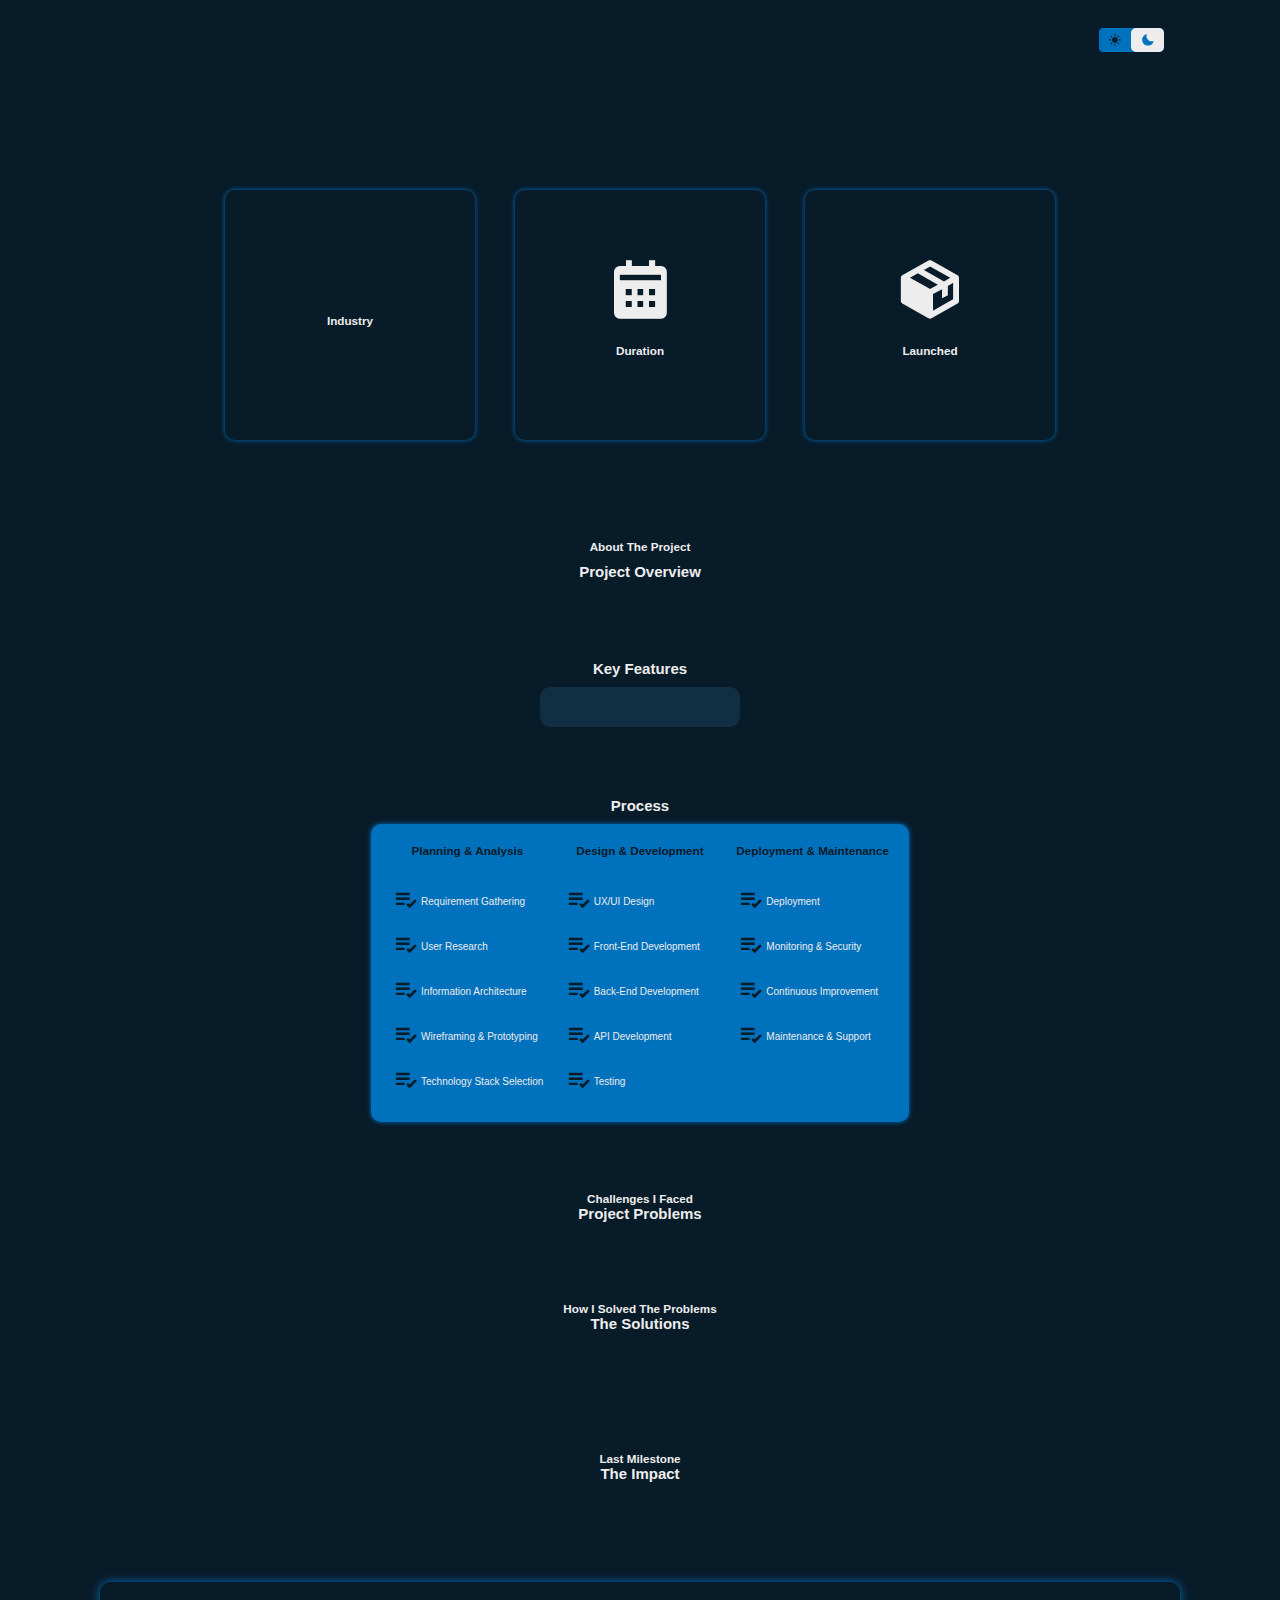
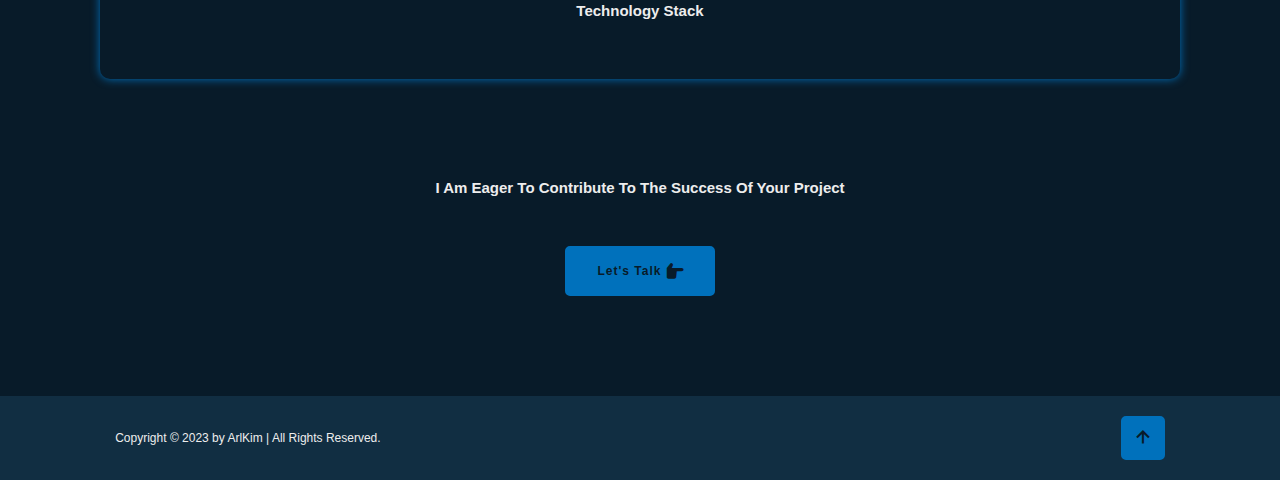
==== casestudy.html @ 2dfa10ed "Fix scroll to top anchor" ====
<!DOCTYPE html>
<html lang="en">
<head>
    <meta charset="UTF-8">
    <meta name="viewport" content="width=device-width, initial-scale=1.0">
    <title>Case Study</title>
    
    <link href="https://fonts.googleapis.com/icon?family=Material+Symbols+Sharp" rel="stylesheet">
    <link rel='stylesheet' href="https://unpkg.com/boxicons@2.1.4/css/boxicons.min.css">
    <link rel="stylesheet" href="styles.css">
</head>
<body>
    <!---Header Section--->
    <header class="header">
        <div class="logo">
            <a href="index.html"><span id="logo_left">Kim</span><span id="logo_right">.dev</span><span class="animate" style="--i:1"></span></a>
        </div>
        <i class="bx bx-menu" id="menu_icon"><span class="animate" style="--i:2"></span></i>
        <nav class="main-nav">
            <a href="index.html#home" class="active">Home</a>
            <a href="index.html#about">About Me</a>
            <a href="index.html#education">My Journey</a>
            <a href="index.html#skills">Skills</a>
            <a href="index.html#projects">Projects</a>

            <span class="animate" style="--i:2"></span>
        </nav>
        <div class="theme-toggler">
            <span class="bx bxs-sun"></span>
            <span class="bx bxs-moon active"></span>
        </div>
    </header>
    <!---Header Section Ends--->

    <!-- Introduction Section -->
    <div class="case-study-intro about-introduction" id="case_intro">
        <div class="case-intro-left about-intro-left hire-dev-left">
            <div class='case-intro-headings'>
                <h3 id="case_study_industry"></h3>
                <h1 id="case_study_title"></h1>
            </div>
            <div class='case-intro-description'>
                <p id="case_study_short_description"></p>
            </div>
        </div>
        <div class="case-intro-right about-intro-right">
            <div class='case-intro-image'>
                <img src="" alt="" id="case_study_image">
            </div>
        </div>
    </div>

    <!-- Cards Section -->
    <div class='why-choose-section case-study-overview'>
        <div class="case-study-cards why-choose-reasons">
            <div class="reason-card case-study-card" id='light_orange'>
                <div class="reason-icon case-study-icon"><i class='material-symbols-sharp' id="material_symbol"></i></div>
                <h3>Industry</h3>
                <h4 id="case_industry"></h4>
            </div>
            <div class="reason-card case-study-card" id='light_blue'>
                <div class="reason-icon case-study-icon"><i class='bx bxs-calendar'></i></div>
                <h3>Duration</h3>
                <h4 id="case_study_duration"></h4>
            </div>
            <div class="reason-card case-study-card" id='light_orange'>
                <div class="reason-icon case-study-icon"><i class='bx bxs-package'></i></div>
                <h3>Launched</h3>
                <h4 id="case_study_launched"></h4>
            </div>
        </div>
        <!-- Large Image Section -->
        <div class="laptop-image-section">
            <img src="" alt="" id="laptop_image">
        </div>
    </div>

    <!-- About The Project Section -->
    <div class="case-study-about">
        <h3>About The Project</h3>
        <h2>Project Overview</h2>
        <p id="project_overview"></p>
    </div>

    <!-- Project Features Section -->
    <div class="case-study-features">
        <h2>Key Features</h2>
        <ul id="key_features">

        </ul>
    </div>

    <!-- Process Section -->
    <div class="case-study-process" id="process_section">
        <div class='process-intro'>
            <h2>Process</h2>
        </div>
        <div class='process-details'>
            <div class="process-stage">
                <h3>Planning & Analysis</h3>
                <ul>
                    <li><i class='bx bx-list-check'></i>Requirement Gathering</li>
                    <li><i class='bx bx-list-check'></i>User Research</li>
                    <li><i class='bx bx-list-check'></i>Information Architecture</li>
                    <li><i class='bx bx-list-check'></i>Wireframing & Prototyping</li>
                    <li><i class='bx bx-list-check'></i>Technology Stack Selection</li>
                </ul>
            </div>
            <div class="process-stage">
                <h3>Design & Development</h3>
                <ul>
                    <li><i class='bx bx-list-check'></i>UX/UI Design</li>
                    <li><i class='bx bx-list-check'></i>Front-End Development</li>
                    <li><i class='bx bx-list-check'></i>Back-End Development</li>
                    <li><i class='bx bx-list-check'></i>API Development</li>
                    <li><i class='bx bx-list-check'></i>Testing</li>
                </ul>
            </div>
            <div class="process-stage">
                <h3>Deployment & Maintenance</h3>
                <ul>
                    <li><i class='bx bx-list-check'></i>Deployment</li>
                    <li><i class='bx bx-list-check'></i>Monitoring & Security</li>
                    <li><i class='bx bx-list-check'></i>Continuous Improvement</li>
                    <li><i class='bx bx-list-check'></i>Maintenance & Support</li>
                </ul>
            </div>
        </div>
    </div>

    <!-- Challenges Section -->
    <div class="case-study-challenges">
        <h3>Challenges I Faced</h3>
        <h2>Project Problems</h2>
        <div id="challenges_section">

        </div>
        <!-- Large Image Section -->
        <div class="mobile-image-section">
            <img src="" alt="" id="mobile_image">
        </div>
    </div>

    <!-- Solutions Section -->
    <div class="case-study-solutions">
        <h3>How I Solved The Problems</h3>
        <h2>The Solutions</h2>
        <div id="solutions_section">
            <!-- Solutions will be added dynamically -->
        </div>
        <!-- Large Image Section -->
        <div class="tablet-image-section">
            <img src="" alt="" id="tablet_image">
        </div>
    </div>

    <!-- Impact Section -->
    <div class="case-study-impact">
        <h3>Last Milestone</h3>
        <h2>The Impact</h2>
        <div id="impact_section">
            <!-- Impact paragraphs will be added dynamically -->
        </div>
    </div>

    <!-- Technology Stack Section -->
    <div class="case-study-tech-stack">
        <h2>Technology Stack</h2>
        <p id="tech_stack_description"></p>
        <div class="tech-stack-cards" id="tech_stack_section">
            <!-- Technology stack will be added dynamically -->
        </div>
    </div>

    <!-- Lead Generation Section -->
    <div class='lead-gen-mini case-study-cta'>
        <div class='lead-gen-mini-main case-study-cta-main'>
            <div class='lead-gen-mini-heading case-study-cta-heading'>
                <h2>I Am Eager To Contribute To The Success Of Your Project</h2>
            </div>
            <div class='lead-gen-mini-btn case-study-cta-btn cta-buttons'>
                <a href='index.html#contact' class="btn">Let's Talk<i class='bx bxs-hand-right'></i></a>
            </div>
        </div>
    </div>

    <!---Footer Section Begins--->
        
    <footer class="footer">
        <div class="footer-text">
            <p>Copyright &copy; 2023 by ArlKim | All Rights Reserved.</p>
        </div>
        <div class="footer-iconTop">
            <a href="#case_intro"><i class="bx bx-up-arrow-alt"></i></a>
        </div>
    </footer>

    <!---Footer Section Ends--->

    <script src="script.js"></script>
    <script src="casestudy.js"></script>
</body>
</html>
---- styles.css ----
/*General Styles*/

*{
    margin: 0;
    padding: 0;
    box-sizing: border-box;
    text-decoration: none;
    border: none;
    outline: none;
    scroll-behavior: smooth;
    font-family: "Trebuchet MS", "Helvetica", Arial, sans-serif;
}


    /***ROOT Variables***/

:root{
    --bg-darkmode: #081b29;
    --second-bg-color: #112e42;
    --text-color: #ededed;
    --deco-color: #0071bc;
}

    /***Light Theme Variables***/

.light-theme{
    --bg-darkmode: #ededed;
    --text-color: #081b29;
    --second-bg-color: #fff;
}

html{
    font-size: 62.5%;
    overflow-x: hidden;
}

body{
    background-color: var(--bg-darkmode);
    color: var(--text-color);
}


/*Header Styles*/

.header{
    background: transparent;
    position: fixed;
    top: 0;
    left: 0;
    padding: 2rem 9%;
    width: 100%;
    display: flex;
    justify-content: space-between;
    align-items: center;
    z-index: 100;
}

.header.sticky{
    background: var(--bg-darkmode);
}

.logo{
    position: relative;
    font-weight: 700;
    font-size: 3.5rem;
}

#logo_left{
    color: var(--text-color);
}

#logo_right{
    color: var(--deco-color);
}

.main-nav{
    position: relative;
}

.main-nav a{
    color: var(--deco-color);
    font-size: 1.7rem;
    font-weight: 500;
    margin-left: 5.5rem;
    transition: all 400ms ease-in-out;
}

.main-nav a:hover, .main-nav a.active{
    color: var(--text-color);
}

.theme-toggler{
    background-color: #0071bc;
    display: flex;
    justify-content: space-between;
    width: 67.2px;
    height: 25.6px;
    cursor: pointer;
    border: 1px solid #081b29;
    border-radius: 5px;
}

.theme-toggler span{
    font-size: 14px;
    width: 50%;
    height: 100%;
    display: flex;
    align-items: center;
    justify-content: center;
    color: #081b29;
}

.theme-toggler span.active{
    background: #ededed;
    color: #0071bc;
    border-radius: 5px;
}

#menu_icon{
    position: relative;
    font-size: 3.6rem;
    color: var(--text-color);
    cursor: pointer;
    display: none;
}


/*Home Section Styles*/

section{
    min-height: 100vh;
    padding: 10rem 9% 2rem;
}

.home{
    margin-top: 50px;
    display: grid;
    gap: 40px;
    grid-template-columns: 3fr 1fr;
}

.home, .about{
    min-height: 60vh;
}

.intro-image{
    display: none;
}

.home-content{
    display: flex;
    flex-direction: column;
    justify-content: center;
    max-width: 60rem;
}

.home-content .intro-heading h1{
    position: relative;
    display: inline-block;
    font-size: 3.6rem;
    font-weight: 700;
    line-height: 1.3;
}

    /***Animated Text Area Styles***/
.home-content .animated-text{
    position: relative;
    width: 32.8rem;
}

.home-content .animated-text h3{
    font-size: 2.6rem;
    font-weight: 700;
    color: transparent;
    -webkit-text-stroke: 0.7px var(--deco-color);
    background-image: linear-gradient(var(--deco-color), var(--deco-color));
    background-repeat: no-repeat;
    background-clip: text;
    -webkit-background-clip: text;
    background-position: -33rem 0;
    animation: homeBgText 6s linear infinite;
    animation-delay: 2s;
}

.home-content .animated-text h3::before{
    content: "";
    position: absolute;
    top: 0;
    left: 0;
    width: 0;
    height: 100%;
    border-right: 2px solid var(--deco-color);
    z-index: -1;
    animation: homeCursorText 6s linear infinite;
    animation-delay: 2s;
}

.home-content .intro-paragraph p{
    position: relative;
    font-size: 1.2rem;
    margin: 2rem 0 4rem;
    text-align: justify;
    line-height: 1.7;
}

    /***CTA Buttons Styles***/

.cta-buttons{
    position: relative;
    display: flex;
    justify-content: space-between;
    width: 34.5rem;
    height: 5rem;
}

.cta-buttons .btn{
    position: relative;
    display: inline-flex;
    justify-content: center;
    align-items: center;
    width: 15rem;
    height: 100%;
    background: var(--deco-color);
    border: 0.2rem solid var(--deco-color);
    border-radius: 5px;
    font-size: 1.2rem;
    font-weight: 700;
    letter-spacing: 0.1rem;
    color: var(--bg-darkmode);
    z-index: 1;
    overflow: hidden;
    transition: all 400ms ease-in-out;
}

.cta-buttons .btn:hover{
    color: var(--deco-color);
}

.cta-buttons .btn:nth-child(2){
    background: transparent;
    color: var(--deco-color);
}

.cta-buttons .btn:nth-child(2):hover{
    color: var(--bg-darkmode);
}

.cta-buttons .btn:nth-child(2)::before{
    background: var(--deco-color);
}

.cta-buttons .btn::before{
    content: "";
    position: absolute;
    top: 0;
    left: 0;
    width: 0;
    height: 100%;
    background: var(--bg-darkmode);
    z-index: -1;
    transition: all 400ms ease-in-out;
}

.cta-buttons .btn:hover::before{
    width: 100%;
}

    /***Social Icons Styles***/

.home-socials{
    position: relative;
    margin-top: 40px;
    width: 170px;
    display: flex;
    justify-content: space-between;
}

.home-socials a{
    position: relative;
    display: inline-flex;
    justify-content: center;
    align-items: center;
    width: 40px;
    height: 40px;
    background: transparent;
    border: 0.2rem solid var(--deco-color);
    border-radius: 5px; 
    font-size: 20px;
    color: var(--deco-color);
    z-index: 1;
    overflow: hidden;
    transition: all 400ms ease-in-out;
}

.home-socials a:hover{
    color: var(--bg-darkmode);
}

.home-socials a::before{
    content: "";
    position: absolute;
    top: 0;
    left: 0;
    width: 0;
    height: 100%;
    background: var(--deco-color);
    z-index: -1;
    transition: all 400ms ease-in-out;
}

.home-socials a:hover::before{
    width: 100%;
}

.home-imgHover{
    display: flex;
    justify-content: center;
    align-items: center;
}

.home-imgHover img{
    width: 450px;
    height: 450px;
}


/*About Section Styles*/

.about{
    display: flex;
    justify-content: center;
    align-items: center;
    flex-direction: column;
    gap: 2rem;
    background: var(--second-bg-color);
    padding-bottom: 6rem;
}

.heading{
    position: relative;
    font-size: 3.4rem;
    margin-bottom: 1rem;
    text-align: center;
}

span{
    color: var(--deco-color);
}

.about-img{
    position: relative;
    width: 25rem;
    height: 25rem;
    border-radius: 50%;
    display: flex;
    justify-content: center;
    align-items: center;
}

.about-img img{
    width: 90%;
    border: 0.2rem solid var(--deco-color);
    border-radius: 50%;
}

.about-img .circle-spin{
    position: absolute;
    top: 50%;
    left: 50%;
    transform: translate(-50%, -50%) rotate(0);
    width: 100%;
    height: 100%;
    border-radius: 50%;
    border-top: 0.2rem solid var(--second-bg-color);
    border-bottom: 0.2rem solid var(--second-bg-color);
    border-left: 0.2rem solid var(--deco-color);
    border-right: 0.2rem solid var(--deco-color);
    animation: aboutSpinner 8s linear infinite;
}

.about-content{
    text-align: center;
}

.about-content h3{
    position: relative;
    display: inline-block;
    font-size: 2rem;
}

.about-content p{
    position: relative;
    font-size: 1.2rem;
    margin: 2rem 0 3rem;
    line-height: 1.5;
}

.cta-buttons.btns{
    display: inline-block;
    width: 15rem;
}

.cta-buttons.btns a::before{
    background: var(--second-bg-color);
}


/*Education Section Styles*/

.education{
    display: flex;
    justify-content: center;
    align-items: center;
    flex-direction: column;
    min-height: auto;
    padding-bottom: 5rem;
}

.education .heading{
    margin-bottom: 5rem;
}

.education .education-row{
    display: flex;
    flex-wrap: wrap;
    gap: 5rem;
    cursor: pointer;
}

.education-row .education-column{
    flex: 1 1 40rem;
}

.education-column .title{
    position: relative;
    display: inline-block;
    font-size: 2rem;
    margin: 0 0 1.5rem 2rem;
}

.education-column .education-box{
    position: relative;
    border-left: 0.2rem solid var(--deco-color);
}

.education-box .education-content{
    position: relative;
    padding-left: 2rem;
}

.education-box .education-content::before{
    content: "";
    position: absolute;
    top: 0;
    left: -1.1rem;
    width: 2rem;
    height: 2rem;
    background: var(--deco-color);
    border-radius: 50%;
}

.education-content .content{
    position: relative;
    padding: 1.5rem;
    border: 0.2rem solid var(--deco-color);
    border-radius: 5px;
    margin-bottom: 2rem;
    overflow: hidden;
}

.education-content .content::before{
    content: "";
    position: absolute;
    top: 0;
    left: 0;
    width: 0;
    height: 100%;
    background: var(--second-bg-color);
    z-index: -1;
    transition: all 400ms ease-in-out;
}

.education-content .content:hover::before{
    width: 100%;
}

.education-content .content .year{
    font-size: 1.5rem;
    color: var(--deco-color);
    padding-bottom: 0.5rem;
}

.education-content .content .year i{
    padding-right: 0.5rem;
}

.education-content .content h3{
    font-size: 1.5rem;
}

.education-content .content p{
    font-size: 1.2rem;
    padding-top: 0.5rem;
}


/*Skills Section Styles*/

.skills{
    min-height: auto;
    padding-bottom: 7rem;
    background: var(--second-bg-color);
}

.skills h2{
    display: inline-block;
    left: 50%;
    transform: translateX(-50%);
}

.skills .skills-row{
    display: flex;
    flex-wrap: wrap;
    gap: 5rem;
}

.skills-row .skills-column{
    flex: 1 1 40rem;
}

.skills-column .title{
    position: relative;
    display: inline-block;
    font-size: 2rem;
    margin: 0 0 1.5rem;
}

.skills-column .skills-box{
    position: relative;
}

.skills-box .skills-content{
    position: relative;
    border: 0.2rem solid var(--deco-color);
    border-radius: 5px;
    padding: 0.5rem 1.5rem;
    z-index: 1;
    overflow: hidden;
}

.skills-box .skills-content::before{
    content: "";
    position: absolute;
    top: 0;
    left: 0;
    width: 0;
    height: 100%;
    background: var(--bg-darkmode);
    z-index: -1;
    transition: all 400ms ease-in-out;
}

.skills-box .skills-content:hover::before{
    width: 100%;
}

.skills-content .progress{
    padding: 1rem 0;
}

.skills-content .progress h3{
    font-size: 1.5rem;
    display: flex;
    justify-content: space-between;
}

.skills-content .progress h3 span{
    color: var(--text-color);
}

.skills-content .progress .bar{
    height: 2.5rem;
    border: 0.2rem solid var(--deco-color);
    border-radius: 5px;
    padding: 0.5rem;
    margin: 1rem 0;
}

.skills-content .progress .bar span{
    background: var(--deco-color);
    display: block;
    height: 100%;
    border-radius: 2px;
}

    /***Progress Bar Percentages***/
.skills-column:nth-child(1) .skills-content .progress:nth-child(1) .bar span{
    width: 98%;
}

.skills-column:nth-child(1) .skills-content .progress:nth-child(2) .bar span{
    width: 96%;
}

.skills-column:nth-child(1) .skills-content .progress:nth-child(3) .bar span{
    width: 90%;
}

.skills-column:nth-child(1) .skills-content .progress:nth-child(4) .bar span{
    width: 90%;
}

.skills-column:nth-child(1) .skills-content .progress:nth-child(5) .bar span{
    width: 87%;
}

.skills-column:nth-child(1) .skills-content .progress:nth-child(6) .bar span{
    width: 85%;
}

.skills-column:nth-child(1) .skills-content .progress:nth-child(7) .bar span{
    width: 80%;
}

.skills-column:nth-child(1) .skills-content .progress:nth-child(8) .bar span{
    width: 90%;
}

.skills-column:nth-child(1) .skills-content .progress:nth-child(9) .bar span{
    width: 70%;
}

.skills-column:nth-child(1) .skills-content .progress:nth-child(10) .bar span{
    width: 100%;
}

.skills-column:nth-child(1) .skills-content .progress:nth-child(11) .bar span{
    width: 100%;
}

.skills-column:nth-child(1) .skills-content .progress:nth-child(12) .bar span{
    width: 90%;
}

.skills-column:nth-child(1) .skills-content .progress:nth-child(13) .bar span{
    width: 80%;
}

.skills-column:nth-child(1) .skills-content .progress:nth-child(14) .bar span{
    width: 75%;
}

.skills-column:nth-child(2) .skills-content .progress:nth-child(1) .bar span{
    width: 90%;
}

.skills-column:nth-child(2) .skills-content .progress:nth-child(2) .bar span{
    width: 99%;
}

.skills-column:nth-child(2) .skills-content .progress:nth-child(3) .bar span{
    width: 95%;
}

.skills-column:nth-child(2) .skills-content .progress:nth-child(4) .bar span{
    width: 100%;
}

.skills-column:nth-child(2) .skills-content .progress:nth-child(5) .bar span{
    width: 95%;
}

.skills-column:nth-child(2) .skills-content .progress:nth-child(6) .bar span{
    width: 98%;
}

.skills-column:nth-child(2) .skills-content .progress:nth-child(7) .bar span{
    width: 100%;
}

.skills-column:nth-child(2) .skills-content .progress:nth-child(8) .bar span{
    width: 100%;
}

.skills-column:nth-child(2) .skills-content .progress:nth-child(9) .bar span{
    width: 99%;
}

/*Projects Section Styles*/
  
  .rp-grid-area {
    display: grid;
    grid-template-columns: repeat(2, 2fr);
    gap: 20px;
    margin: 20px;
  }

  .recent-projects-grid{
    border: 0.2rem solid var(--deco-color);
    border-radius: 5px;
  }
  
  .recent-project-item {
    position: relative;
    overflow: hidden;
    border-radius: 5px;
    box-shadow: 0 2px 5px #0071bc;
    cursor: pointer;
    transition: all 500ms ease-in-out;
  }
  
  .recent-project-item:hover {
    box-shadow: 0 4px 10px #0071bc;
  }
  
  .recent-project-item img {
    max-width: 100%;
    max-height: 100%;
    display: block;
    transition: opacity 500ms ease-in-out;
  }
  
  .recent-project-item:hover img {
    opacity: 0;
  }
  
  .recent-project-item .gif {
    position: absolute;
    top: 0;
    left: 0;
    width: 100%;
    height: auto;
    display: none;
  }
  
  .recent-project-item:hover img.gif {
    display: block;
    opacity: 1;
  }
  
  .recent-projects-grid .project-description{
    display: flex;
    flex-direction: column;
    gap: 20px;
  }
  
  .recent-projects-grid .project-description p{
    color: var(--text-color);
    text-align: center;
    font-size: 1.2rem;
    line-height: 1.5;
    margin: 20px;
  }

  .recent-projects-grid .project-description .tech-stack{
    display: flex;
    flex-direction: row;
    gap: 40px;
    justify-content: center;
    align-items: center;
  }

  .recent-projects-grid .project-description .tech-stack .technology{
    display: flex;
    flex-direction: column;
    justify-content: center;
    align-items: center;
  }

  .recent-projects-grid .project-description .tech-stack .technology .tech-image img{
    width: 30px;
    height: 30px;
  }

  .recent-projects-grid .project-description .tech-stack .technology .tech-text p{
    font-size: 1rem;
    font-weight: 700;
    margin: 0;
    margin-top: 10px;
  }

  .recent-projects-grid .project-description .cta-buttons{
    position: relative;
    display: flex;
    width: 100%;
    justify-content: center;
    align-items: center;
    gap: 70px;
    margin-bottom: 20px;
}

/*Contact Section Styles*/

.contact{
    min-height: auto;
    padding-bottom: 7rem;
}

.contact form{
    max-width: 70rem;
    margin: 0 auto;
    text-align: center;
}

.contact form .input-box{
    position: relative;
    display: flex;
    justify-content: space-between;
    flex-wrap: wrap;
}

.contact form .input-box .input-field{
    position: relative;
    width: 49%;
    margin: 0.8rem 0;
}

.contact form .input-box .input-field input,
.contact form .textarea-field textarea{
    background: transparent;
    color: var(--text-color);
    width: 100%;
    height: 100%;
    padding: 1.5rem;
    font-size: 1.6rem;
    border: 0.2rem solid var(--deco-color);
    border-radius: 5px;
}

.contact form .input-box .input-field input::placeholder,
.contact form .textarea-field textarea::placeholder{
    color: var(--text-color);
}

.contact form .focus{
    background: var(--second-bg-color);
    position: absolute;
    top: 0;
    left: 0;
    width: 0;
    height: 100%;
    border-radius: 5px;
    z-index: -1;
    transition: all 400ms ease-in-out;
}

.contact form .input-box .input-field input:focus~.focus,
.contact form .input-box .input-field input:valid~.focus,
.contact form .textarea-field textarea:focus~.focus,
.contact form .textarea-field textarea:valid~.focus{
    width: 100%;
}

.contact form .textarea-field{
    position: relative;
    margin: 0.8rem 0 2.7rem;
    display: flex;
}

.contact form .textarea-field textarea{
    resize: none;
}

.contact form .cta-buttons.btns .btn{
    cursor: pointer;
}

/*Case Study Page Styles*/

.case-study-intro{
    display: grid;
    grid-template-columns: repeat(2, 1fr);
    gap: 20px;
    align-items: center;
    margin-top: 50px;
    margin-right: 50px;
    margin-left: 50px;
  }
  
  .case-study-intro .case-intro-left{
    display: flex;
    flex-direction: column;
  }
  
  .case-study-intro .case-intro-left .case-intro-headings h3{
    margin-bottom: 20px;
  }
  
  .case-study-intro .case-intro-left .case-intro-headings h1{
    color: var(--deco-color);
    margin-bottom: 20px;
  }
  
  .case-study-intro .case-intro-right{
    display: flex;
    flex-direction: column;
    justify-content: center;
    align-items: center;
  }
  
  .case-study-intro .case-intro-right .case-intro-image{
    display: flex;
    justify-content: center;
    align-items: center;
    margin-top: 70px;
  }
  
  .case-study-intro .case-intro-right .case-intro-image img{
    max-width: 100%;
    max-height: 100%;
    border-radius: 10px;
  }

  .case-study-overview{
    display: flex;
    flex-direction: column;
    gap: 20px;
    justify-content: center;
    align-items: center;
    margin-top: 70px;
    margin-left: 50px;
    margin-right: 50px;
  }
  
  .case-study-overview .case-study-cards{
    display: flex;
    gap: 40px;
    justify-content: center;
    align-items: center;
    flex-wrap: wrap;
  }
  
  .case-study-overview .case-study-cards .case-study-card{
    display: flex;
    flex-direction: column;
    gap: 20px;
    justify-content: center;
    align-items: center;
    box-shadow: 0 0 5px var(--deco-color);
    border-radius: 10px;
    width: 250px;
    height: 250px;
  }

  .case-study-overview .case-study-cards .case-study-card .reason-icon i{
    font-size: 70px;
  }

  .case-study-overview .laptop-image-section{
    display: flex;
    justify-content: center;
    align-items: center;
    margin-top: 40px;
    margin-bottom: 40px;
  }
  
  .case-study-overview .laptop-image-section img{
    max-width: 100%;
    max-height: 100%;
  }

  .case-study-about,
  .case-study-features{
    display: flex;
    flex-direction: column;
    gap: 10px;
    justify-content: center;
    align-items: center;
    margin-left: 50px;
    margin-right: 50px;
  }
  
  .case-study-features{
    margin-top: 70px;
  }
  
  .case-study-features ul{
    background: var(--second-bg-color);
    border-radius: 10px;
    padding: 20px 100px;
    list-style: none;
  }
  
  .case-study-features ul li{
    color: var(--text-color);
    margin-bottom: 20px;
    white-space: nowrap;
  }
  
  .case-study-features ul li i{
    color: var(--deco-color);
    position: relative;
    right: 5px;
    top: 7px;
    font-size: 30px;
  }

  .case-study-process{
    display: flex;
    flex-direction: column;
    gap: 10px;
    align-items: center;
    justify-content: center;
    margin-top: 70px;
    margin-left: 50px;
    margin-right: 50px;
  }
  
  .case-study-process .process-details{
    background: var(--deco-color);
    display: grid;
    grid-template-columns: repeat(3, 2fr);
    gap: 20px;
    padding: 20px;
    box-shadow: 0 0 5px var(--deco-color);
    border-radius: 10px;
  }
  
  .case-study-process .process-details .process-stage{
    display: flex;
    flex-direction: column;
    gap: 20px;
  }
  
  .case-study-process .process-details .process-stage h3{
    color: var(--bg-darkmode);
    text-align: center;
  }
  
  .case-study-process .process-details .process-stage ul{
    list-style: none;
  }
  
  .case-study-process .process-details .process-stage ul li{
    margin-bottom: 15px;
  }
  
  .case-study-process .process-details .process-stage ul li i{
    color: var(--bg-darkmode);
    font-size: 30px;
    position: relative;
    top: 7px;
  }
  
  .case-study-challenges{
    display: flex;
    flex-direction: column;
    justify-content: center;
    align-items: center;
    margin: 70px 50px 0 50px;
  }
  
  .case-study-challenges .mobile-image-section{
    display: flex;
    justify-content: center;
    align-items: center;
    margin-top: 40px;
    margin-bottom: 40px;
  }
  
  .case-study-challenges .mobile-image-section img{
    max-width: 100%;
    max-height: 100%;
  }
  
  .case-study-solutions{
    display: flex;
    flex-direction: column;
    justify-content: center;
    align-items: center;
    margin: 0 50px;
  }
  
  .case-study-solutions .tablet-image-section{
    display: flex;
    justify-content: center;
    align-items: center;
    margin-top: 40px;
    margin-bottom: 40px;
  }
  
  .case-study-solutions .tablet-image-section img{
    max-width: 100%;
    max-height: 100%;
  }
  
  .case-study-impact{
    display: flex;
    flex-direction: column;
    justify-content: center;
    align-items: center;
    margin: 40px 50px 0 50px;
  }
   
  .case-study-tech-stack{
    display: flex;
    flex-direction: column;
    gap: 20px;
    justify-content: center;
    align-items: center;
    margin: 100px;
    padding: 20px;
    box-shadow: 0 0 10px var(--deco-color);
    border-radius: 10px;
  }
  
  .case-study-tech-stack .tech-stack-cards{
    display: flex;
    gap: 40px;
    justify-content: center;
    align-items: center;
    flex-wrap: wrap;
  }
  
  .case-study-tech-stack .tech-stack-cards .tech-stack-card{
    display: flex;
    flex-direction: column;
    gap: 20px;
    justify-content: center;
    align-items: center;
    box-shadow: 0 0 5px var(--deco-color);
    border-radius: 10px;
    width: 200px;
    height: 200px;
  }
  
  .case-study-tech-stack .tech-stack-cards .tech-stack-card .tech-image img{
    width: 100px;
    height: 100px;
  }
  
  .case-study-cta{
    margin-top: 70px;
  }

  .case-study-cta-main{
    display: flex;
    flex-direction: column;
    gap: 50px;
    justify-content: center;
    align-items: center;
    margin-left: 50px;
    margin-right: 50px;
    margin-bottom: 50px;
  }
  
  .case-study-cta-main .case-study-cta-heading{
    text-align: center;
  }
  
  .case-study-cta-main .case-study-cta-heading h2{
    color: var(--text-color);
  }
  
  .case-study-cta-main .case-study-cta-btn{
    display: flex;
    flex-direction: column;
    justify-content: center;
    align-items: center;
    margin-bottom: 50px;
  }
  
  .case-study-cta-main .case-study-cta-btn a i{
    font-size: 20px;
    position: relative;
    left: 4px;
    transition: all 400ms ease-in-out;
  }
  
  .case-study-cta-main .case-study-cta-btn a:hover i{
    left: 7px;
  }

/*Footer Section Styles*/

footer{
    display: flex;
    justify-content: space-between;
    align-items: center;
    flex-wrap: wrap;
    padding: 2rem 9%;
    background: var(--second-bg-color);
}

.footer-text p{
    font-size: 1.2rem;
}

.footer-iconTop a{
    background: var(--deco-color);
    position: relative;
    display: inline-flex;
    justify-content: center;
    align-items: center;
    padding: 0.8rem;
    border: 0.2rem solid var(--deco-color);
    border-radius: 5px;
    z-index: 1;
    overflow: hidden;
}

.footer-iconTop a::before{
    content: "";
    position: absolute;
    top: 0;
    left: 0;
    width: 0;
    height: 100%;
    background: var(--second-bg-color);
    z-index: -1;
    transition: all 400ms ease-in-out;
}

.footer-iconTop a:hover::before{
    width: 100%;
}

.footer-iconTop a i{
    font-size: 2.4rem;
    color: var(--bg-darkmode);
    transition: all 400ms ease-in-out;
}

.footer-iconTop a:hover i{
    color: var(--deco-color);
}

/*Reload & Scroll Animation */

.animate{
    background: var(--bg-darkmode);
    position: absolute;
    top: 0;
    right: 0;
    width: 100%;
    height: 100%;
    z-index: 98;
}

.animate.home-img{
    width: 50%;
}

.logo .animate,
.main-nav .animate,
#menu_icon .animate,
.home.show-animate .animate{
    animation: showRight 1s ease forwards;
    animation-delay: calc(0.3s * var(--i));
}

.animate.scroll{
    transition: 1s ease;
    transition-delay: calc(0.3s / var(--i));
    animation: none;
}

section:nth-child(odd) .animate.scroll{
    background: var(--second-bg-color);
}


/*Comments===Animate Switch (to toggle animate sections on scroll feature)*/
/*
.about.show-animate .animate.scroll,
.education.show-animate .animate.scroll,
.skills.show-animate .animate.scroll{
    transition-delay: calc(0.3s * var(--i));
    width: 0;
}
*/

/*Responsive Design BREAKPOINTS*/

@media (max-width: 1200px){
    html{
        font-size: 55%;
    }
}

@media (max-width: 991px){
    .header{
        padding: 2rem 4%;
    }

    section{
        padding: 10rem 4% 2rem;
    }

    .home{
        padding: 0 4%;
    }

    .home-imgHover img{
        width: 320px;
        height: 320px;
    }
    
    .recent-projects-grid .project-description{
    gap: 10px;
    }

    .project-description .cta-buttons{
    gap: 50px;
    }

    .footer{
        padding: 2rem 4%;
    }
}

@media (max-width: 768px){
    .header{
        background: var(--bg-darkmode);
    }

    p{
        font-weight: 600;
    }

    #menu_icon{
        display: block;
    }

    .main-nav{
        position: absolute;
        top: 100%;
        left: -100%;
        width: 100%;
        padding: 1rem 4%;
        background: var(--bg-darkmode);
        box-shadow: 0 0.5rem 1rem rgba(0, 0, 0, 0.2);
        transition: all 400ms ease-in-out;
        transition-delay: 25ms;
    }

    .main-nav.active{
        left: 0;
        transition-delay: 0s;
    }

    .main-nav a{
        display: block;
        font-size: 2rem;
        margin: 3rem 0;
    }

    .theme-toggler{
        width: 60px;
        height: 20px;
    }

    .theme-toggler span{
        font-size: 12px;
    }

    .home{
        display: flex;
        flex-direction: column;
        gap: 20px;
        justify-content: center;
        align-items: center;
    }

    .home-content{
        display: flex;
        flex-direction: column;
        align-items: center;
        text-align: center;
    }

    .home-content span.animate{
        display: none;
    }

    .home-imgHover{
        display: none;
    }

    .intro-image{
        display: flex;
        justify-content: center;
        align-items: center;
    }

    .intro-image img{
        width: 300px;
        height: 300px;
        margin-top: 50px;
    }

    .rp-grid-area {
        display: flex;
        flex-direction: column;
        gap: 20px;
        margin: 0 30px;
      }

      .recent-projects-grid .project-description .tech-stack{
        gap: 40px;
        margin-bottom: 20px;
      }

      .recent-projects-grid .project-description .tech-stack .technology .tech-image img{
        width: 50px;
        height: 50px;
      }
}


@media (max-width: 520px){
    html{
        font-size: 50%;
    }

    .home-content h1{
        display: flex;
        flex-direction: column;
    }

    .home-socials{
        width: 160px;
    }

    .home-socials a{
        width: 38px;
        height: 38px;
    }

    .rp-grid-area {
        margin: 0 10px;
      }
}

@media (max-width: 462px){

    .home-content .intro-heading h1{
       white-space: nowrap;
    }

    .education{
        padding: 10rem 4% 5rem 5%;
    }

    .recent-projects-grid .project-description{
        gap: 5px;
    }

    .recent-projects-grid .project-description p{
        margin: 10px;
    }

    .recent-projects-grid .project-description .tech-stack{
        gap: 20px;
        margin-bottom: 20px;
      }

      .recent-projects-grid .project-description .tech-stack .technology .tech-image img{
        width: 30px;
        height: 30px;
      }

        .project-description .cta-buttons{
        gap: 20px;
    }

    .contact form .input-box .input-field{
        width: 100%;
    }

    .footer{
        flex-direction: column-reverse;
    }

    .footer p{
        margin-top: 2rem;
        text-align: center;
    }
}

@media (max-width: 404px){
    .home-content .intro-heading h1{
        white-space: wrap;
        font-size: 4.5rem;
     }
 
}

@media (max-width: 371px){
    .home{
        justify-content: center;
    }

    .recent-projects-grid .project-description p{
        margin: 5px;
      }
    
      .project-description .cta-buttons{
        gap: 10px;
      }
}


/*Animation KEYFRAMES*/

@keyframes homeBgText {
    0%, 
    10%, 
    100%{
        background-position: -33rem 0;
    }

    65%,
    85%{
        background-position: 0 0;
    }
}

@keyframes homeCursorText {
    0%, 
    10%, 
    100%{
        width: 0;
    }

    65%,
    78%,
    85%{
        width: 100%;
        opacity: 1;
    }

    75%,
    81%{
        opacity: 0;
    }
}

@keyframes aboutSpinner{
    100%{
        transform: translate(-50%, -50%) rotate(360deg);
    }
}

@keyframes showRight{
    100%{
        width: 0;
    }
}
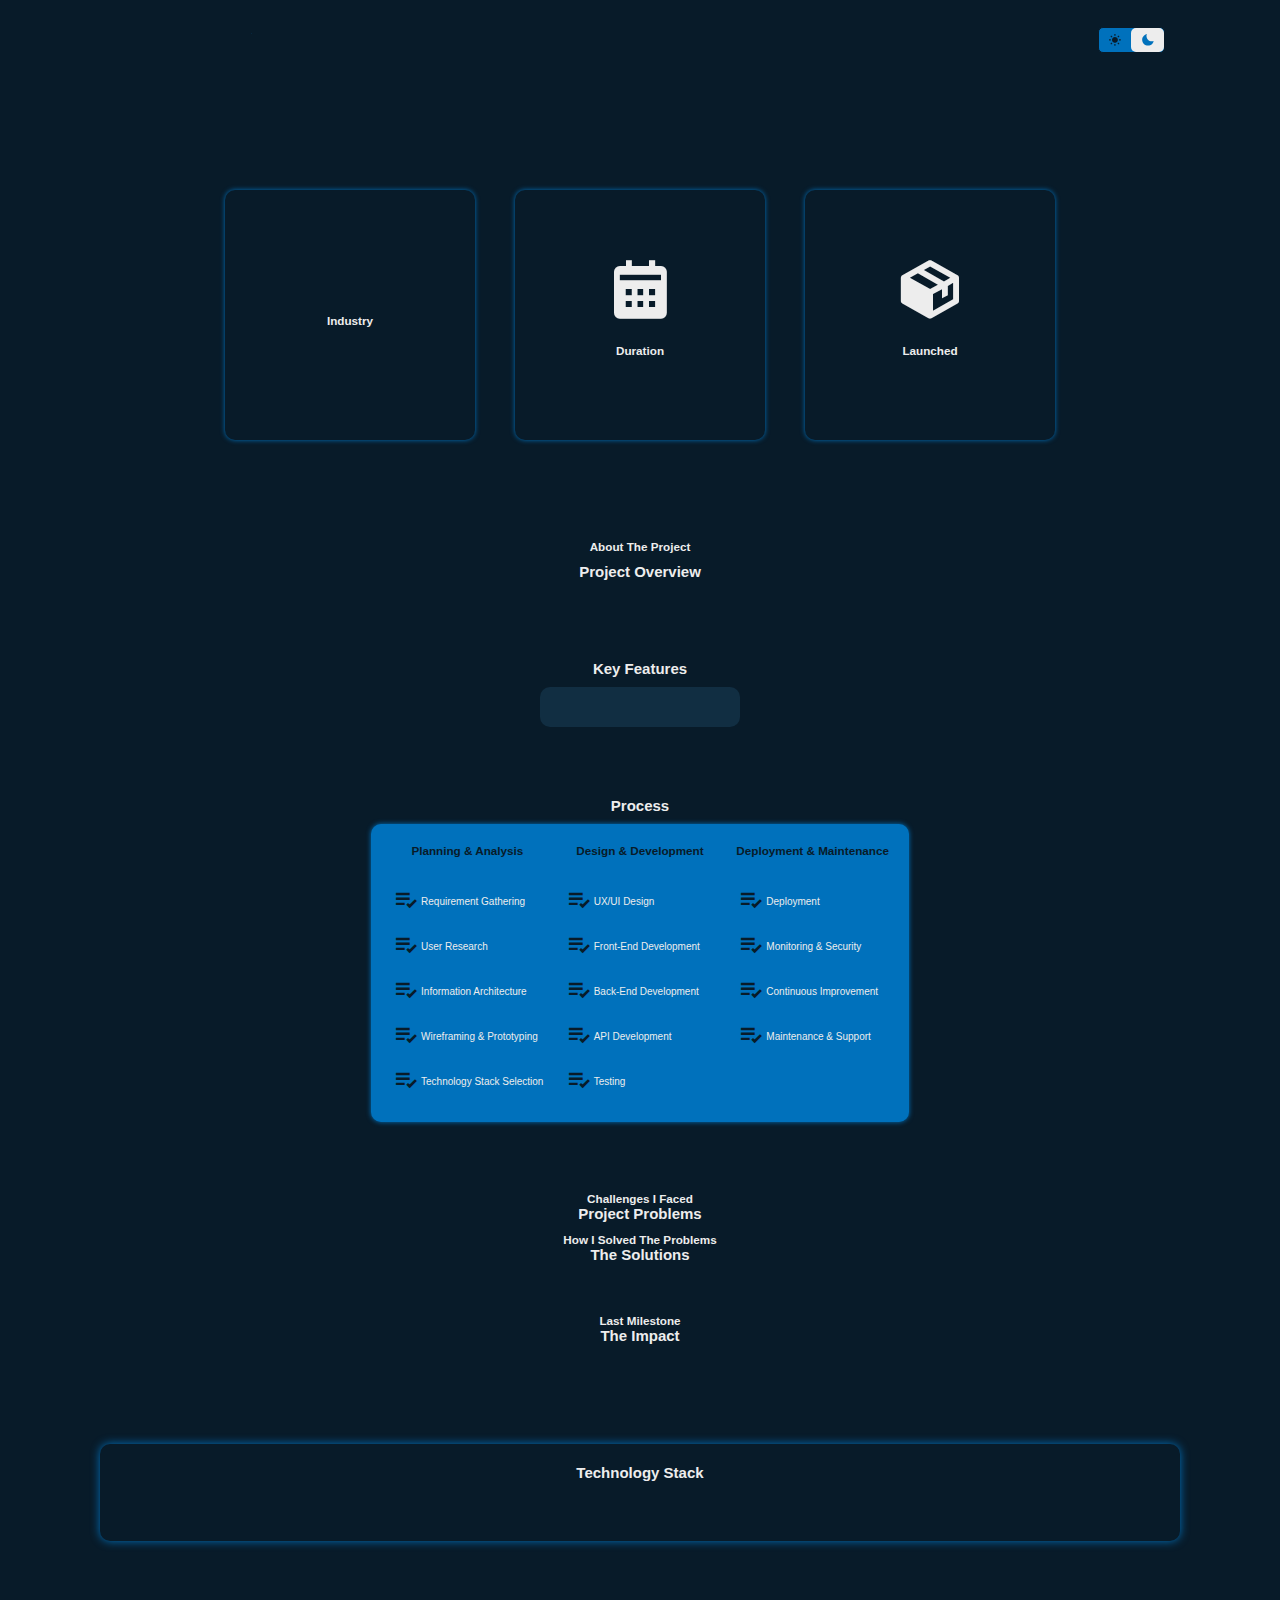
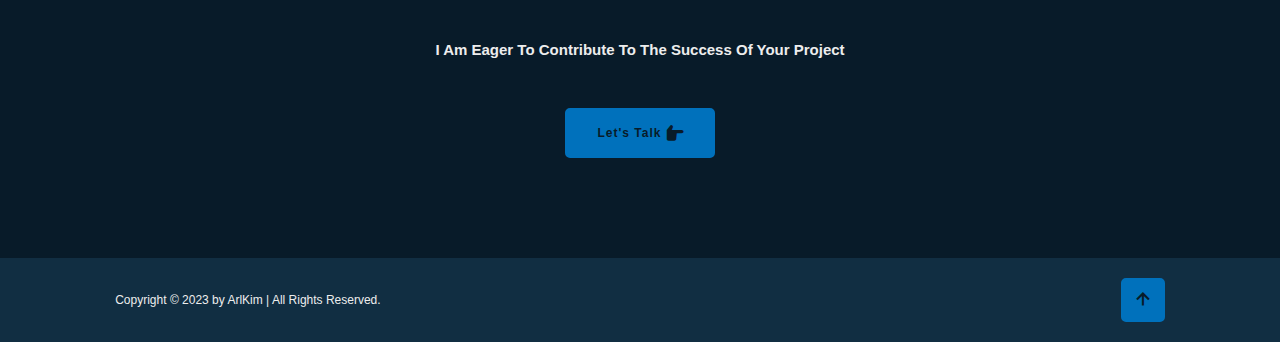
==== commit 12eb261a: "Reformat structure for desired styling" ====
--- a/casestudy.html
+++ b/casestudy.html
@@ -135,10 +135,11 @@
         <div id="challenges_section">
 
         </div>
-        <!-- Large Image Section -->
-        <div class="mobile-image-section">
-            <img src="" alt="" id="mobile_image">
-        </div>
+    </div>
+
+    <!-- Large Image Section -->
+    <div class="mobile-image-section">
+        <img src="" alt="" id="mobile_image">
     </div>
 
     <!-- Solutions Section -->
@@ -148,10 +149,11 @@
         <div id="solutions_section">
             <!-- Solutions will be added dynamically -->
         </div>
-        <!-- Large Image Section -->
-        <div class="tablet-image-section">
-            <img src="" alt="" id="tablet_image">
-        </div>
+    </div>
+
+    <!-- Large Image Section -->
+    <div class="tablet-image-section">
+        <img src="" alt="" id="tablet_image">
     </div>
 
     <!-- Impact Section -->
--- a/styles.css
+++ b/styles.css
@@ -942,7 +942,7 @@
     height: 250px;
   }
 
-  .case-study-overview .case-study-cards .case-study-card .reason-icon i{
+  .case-study-overview .case-study-cards .case-study-card .case-study-icon i{
     font-size: 70px;
   }
 
@@ -1049,6 +1049,11 @@
     align-items: center;
     margin: 70px 50px 0 50px;
   }
+
+  .case-study-challenges .challenge-text h3,
+  .case-study-challenges .challenge-text p{
+    margin-bottom: 5px;
+  }
   
   .case-study-challenges .mobile-image-section{
     display: flex;
@@ -1069,6 +1074,11 @@
     justify-content: center;
     align-items: center;
     margin: 0 50px;
+  }
+
+  .case-study-solutions .solution-text h3,
+  .case-study-solutions .solution-text p{
+    margin-bottom: 5px;
   }
   
   .case-study-solutions .tablet-image-section{
@@ -1297,11 +1307,49 @@
     }
     
     .recent-projects-grid .project-description{
-    gap: 10px;
+        gap: 10px;
     }
 
     .project-description .cta-buttons{
-    gap: 50px;
+        gap: 50px;
+    }
+
+    .case-study-intro{
+        gap: 15px;
+      }
+      
+    .case-intro-left{
+        margin-left: 30px;
+    }
+    
+    .case-intro-right{
+        margin-right: 30px;
+    }
+
+    .case-study-overview{
+        margin-top: 70px;
+        margin-left: 30px;
+        margin-right: 30px;
+    }
+
+    .case-study-about,
+    .case-study-features,
+    .case-study-process,
+    .case-study-challenges,
+    .case-study-solutions,
+    .case-study-impact,
+    .case-study-cta-main{
+        margin-left: 30px;
+        margin-right: 30px;
+    }
+
+    .case-study-process .process-details{
+        gap: 10px;
+        padding: 5px;
+    }
+    
+    .case-study-process .process-details .process-stage ul li{
+        margin-bottom: 10px;
     }
 
     .footer{
@@ -1394,17 +1442,102 @@
         flex-direction: column;
         gap: 20px;
         margin: 0 30px;
-      }
-
-      .recent-projects-grid .project-description .tech-stack{
+    }
+
+    .recent-projects-grid .project-description .tech-stack{
         gap: 40px;
         margin-bottom: 20px;
-      }
-
-      .recent-projects-grid .project-description .tech-stack .technology .tech-image img{
+    }
+
+    .recent-projects-grid .project-description .tech-stack .technology .tech-image img{
         width: 50px;
         height: 50px;
-      }
+    }
+
+    .case-study-intro{
+        display: flex;
+        flex-direction: column;
+        gap: 0;
+        margin-top: 120px;
+    }
+    
+    .case-intro-left{
+        margin-left: 20px;
+        margin-right: 20px;
+        margin-bottom: 20px;
+        align-items: center;
+    }
+
+    .case-intro-left h3,
+    .case-intro-left h1,
+    .case-intro-left p{
+        text-align: center;
+    }
+    
+    .case-intro-right{
+        margin-right: 20px;
+        margin-left: 20px;
+    }
+
+    .case-study-overview{
+        margin-left: 20px;
+        margin-right: 20px;
+    }
+
+    .case-study-about,
+    .case-study-features,
+    .case-study-process,
+    .case-study-challenges,
+    .case-study-solutions,
+    .case-study-impact,
+    .case-study-cta-main{
+        margin-left: 20px;
+        margin-right: 20px;
+    }
+
+    .case-study-features,
+    .case-study-process,
+    .case-study-challenges{
+        margin-top: 50px;
+    }
+      
+    .case-study-features ul{
+        padding: 20px 170px;
+    }
+
+    .case-study-process .process-details{
+        display: flex;
+        flex-direction: column;
+        gap: 20px;
+        padding: 20px 170px;
+    }
+    
+    .case-study-process .process-details .process-stage{
+        gap: 10px;
+    }
+
+    .case-study-process .process-details .process-stage ul li{
+        margin-bottom: 10px;
+    }
+
+    .case-study-tech-stack{
+        margin: 70px 20px 0 20px;
+        padding: 15px;
+    }
+      
+    .case-study-tech-stack .tech-stack-cards{
+        gap: 30px;
+    }
+
+    .case-study-tech-stack .tech-stack-cards .tech-stack-card{
+        width: 170px;
+        height: 170px;
+    }
+
+    .case-study-tech-stack .tech-stack-cards .tech-stack-card img{
+        width: 70px;
+        height: 70px;
+    }
 }
 
 
@@ -1429,7 +1562,57 @@
 
     .rp-grid-area {
         margin: 0 10px;
-      }
+    }
+
+    .case-study-intro{
+        margin-top: 100px;
+    }
+
+    .case-intro-left{
+        margin-bottom: 0;
+    }
+
+    .case-intro-left, 
+    .case-intro-right{
+        margin-left: 10px;
+        margin-right: 10px;
+    }
+
+    .case-study-overview{
+        margin-left: 10px;
+        margin-right: 10px;
+    }
+
+    .case-study-about,
+    .case-study-features,
+    .case-study-process,
+    .case-study-challenges,
+    .case-study-solutions,
+    .case-study-impact,
+    .case-study-cta-main{
+        margin-left: 10px;
+        margin-right: 10px;
+    }
+      
+    .case-study-features ul{
+        padding: 20px 70px;
+    }
+
+    .case-study-process .process-details{
+        padding: 20px 70px;
+    }
+
+    .case-study-process .process-details .process-stage ul li{
+        margin-bottom: 5px;
+    }
+
+    .case-study-tech-stack{
+        padding: 10px;
+    }
+      
+    .case-study-tech-stack .tech-stack-cards{
+        gap: 20px;
+    }
 }
 
 @media (max-width: 462px){
@@ -1453,14 +1636,14 @@
     .recent-projects-grid .project-description .tech-stack{
         gap: 20px;
         margin-bottom: 20px;
-      }
-
-      .recent-projects-grid .project-description .tech-stack .technology .tech-image img{
+    }
+
+    .recent-projects-grid .project-description .tech-stack .technology .tech-image img{
         width: 30px;
         height: 30px;
-      }
-
-        .project-description .cta-buttons{
+    }
+
+    .project-description .cta-buttons{
         gap: 20px;
     }
 
@@ -1482,7 +1665,12 @@
     .home-content .intro-heading h1{
         white-space: wrap;
         font-size: 4.5rem;
-     }
+    }
+
+    .case-study-overview .case-study-cards .case-study-card{
+        width: 220px;
+        height: 220px;
+    }
  
 }
 
@@ -1493,11 +1681,11 @@
 
     .recent-projects-grid .project-description p{
         margin: 5px;
-      }
+    }
     
-      .project-description .cta-buttons{
+    .project-description .cta-buttons{
         gap: 10px;
-      }
+    }
 }
 
 
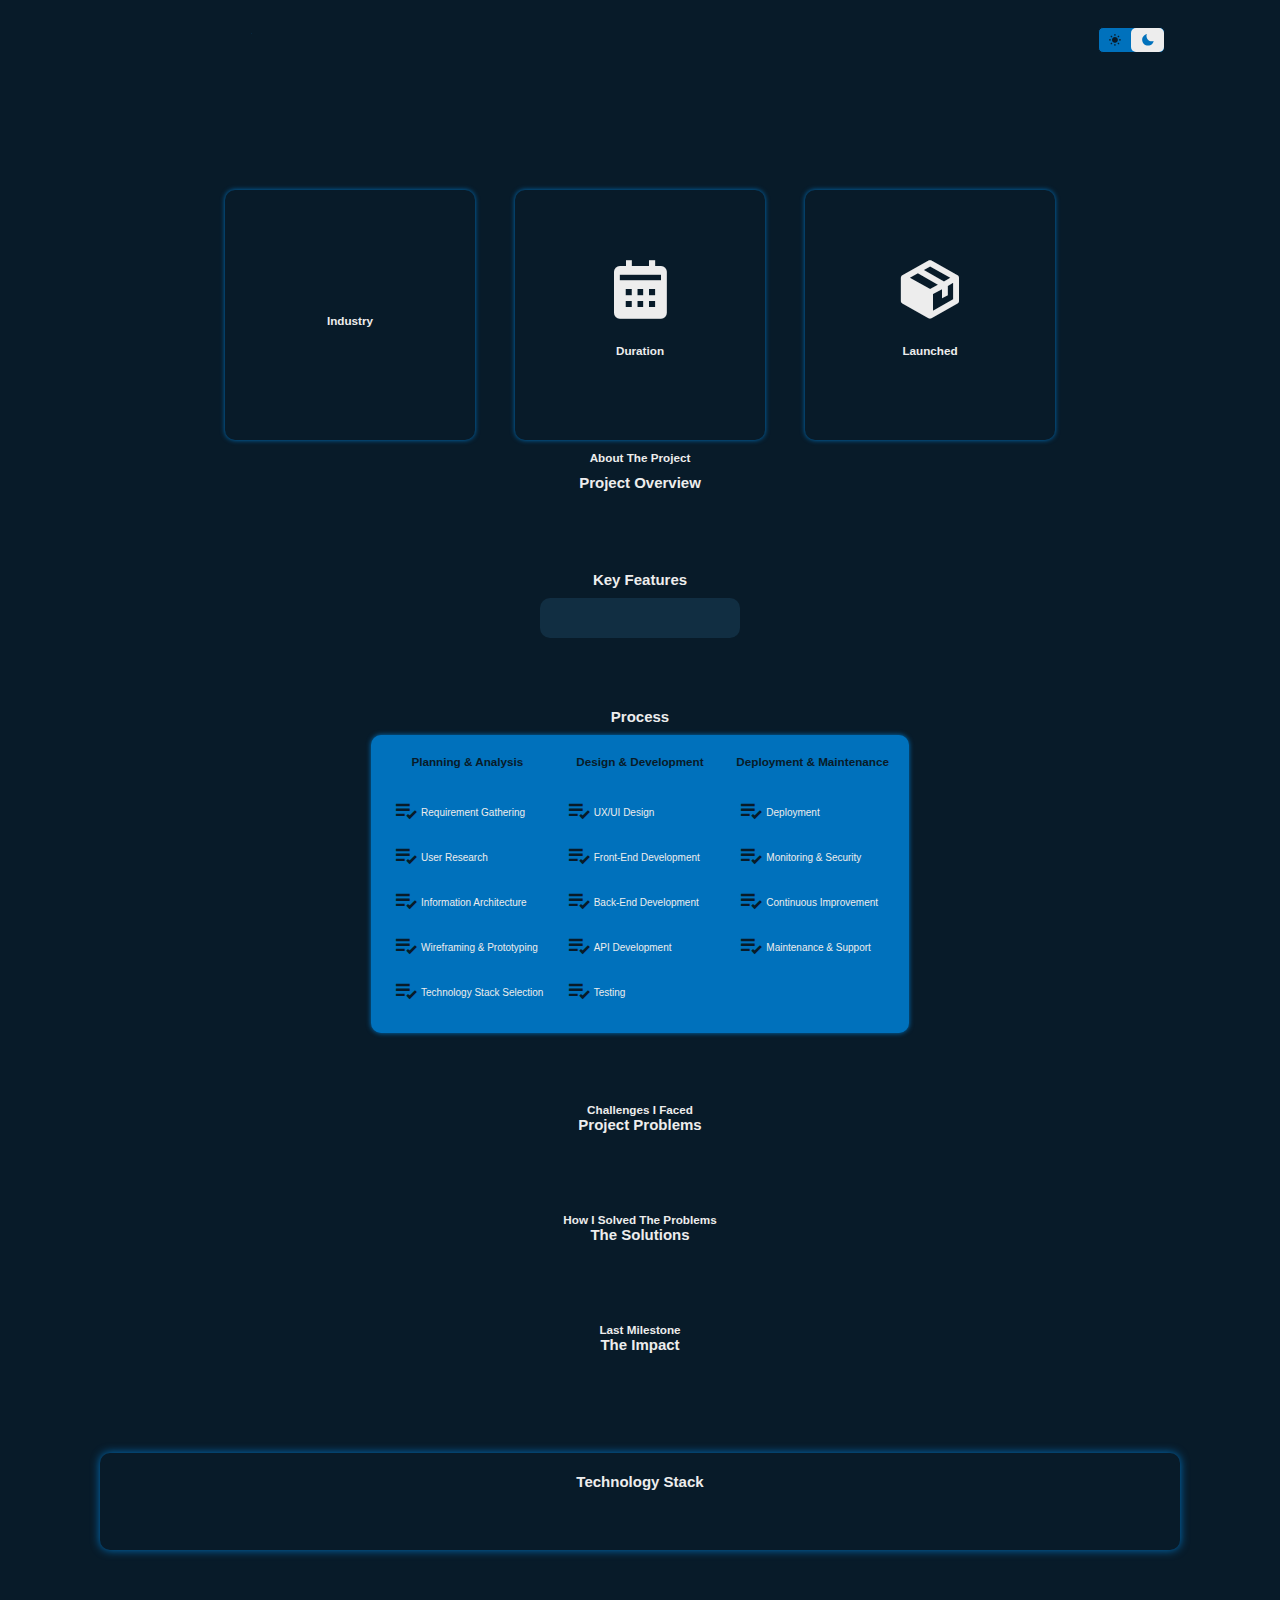
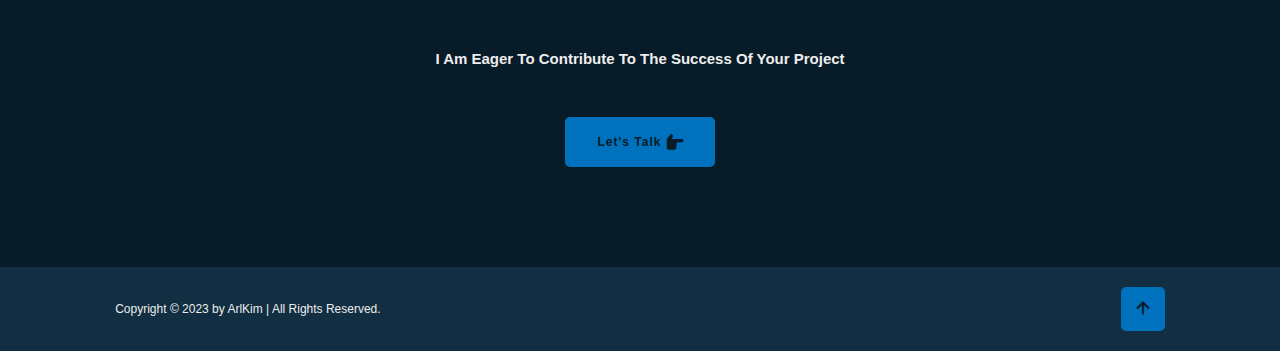
==== commit 9677f23e: "Restructure for better styling" ====
--- a/casestudy.html
+++ b/casestudy.html
@@ -69,10 +69,11 @@
                 <h4 id="case_study_launched"></h4>
             </div>
         </div>
-        <!-- Large Image Section -->
-        <div class="laptop-image-section">
-            <img src="" alt="" id="laptop_image">
-        </div>
+    </div>
+
+    <!-- Large Image Section -->
+    <div class="laptop-image-section">
+        <img src="" alt="" id="laptop_image">
     </div>
 
     <!-- About The Project Section -->
--- a/styles.css
+++ b/styles.css
@@ -1055,7 +1055,7 @@
     margin-bottom: 5px;
   }
   
-  .case-study-challenges .mobile-image-section{
+  .mobile-image-section{
     display: flex;
     justify-content: center;
     align-items: center;
@@ -1063,7 +1063,7 @@
     margin-bottom: 40px;
   }
   
-  .case-study-challenges .mobile-image-section img{
+  .mobile-image-section img{
     max-width: 100%;
     max-height: 100%;
   }
@@ -1081,7 +1081,7 @@
     margin-bottom: 5px;
   }
   
-  .case-study-solutions .tablet-image-section{
+  .tablet-image-section{
     display: flex;
     justify-content: center;
     align-items: center;
@@ -1089,7 +1089,7 @@
     margin-bottom: 40px;
   }
   
-  .case-study-solutions .tablet-image-section img{
+  .tablet-image-section img{
     max-width: 100%;
     max-height: 100%;
   }
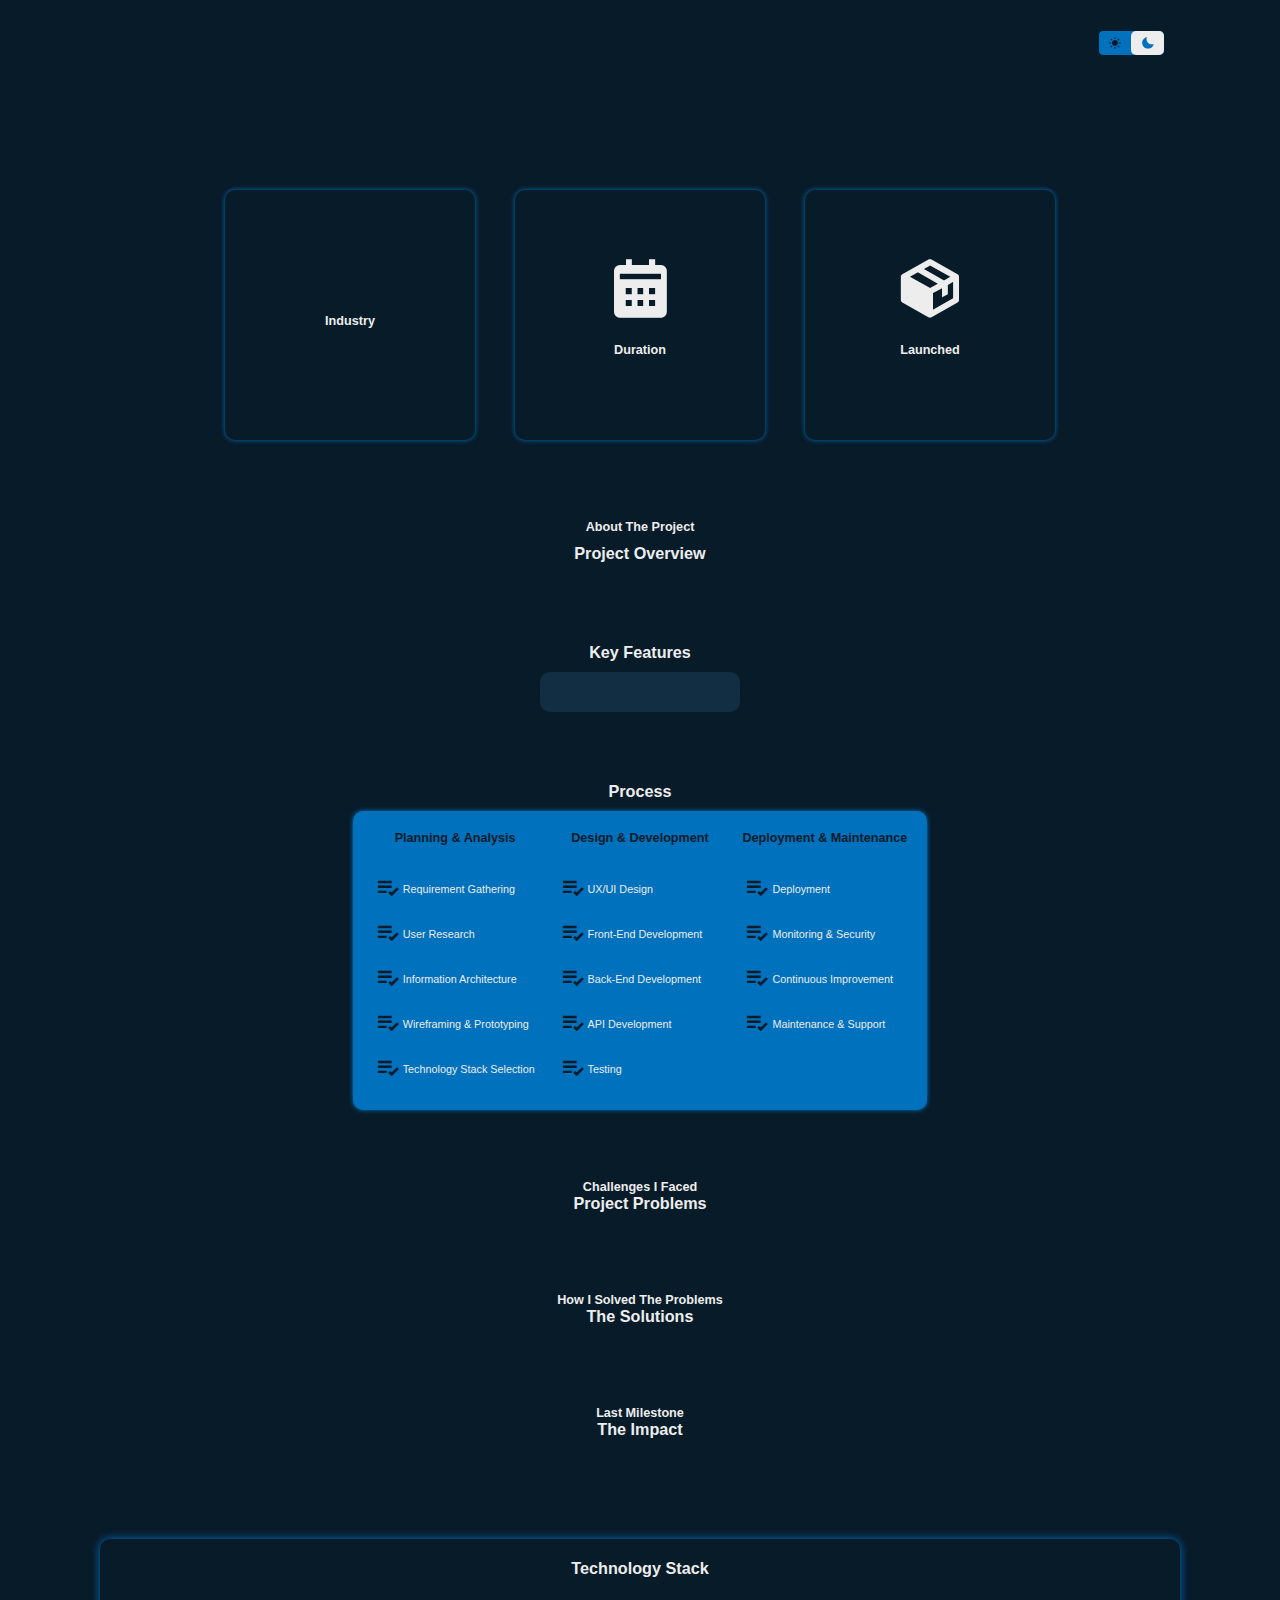
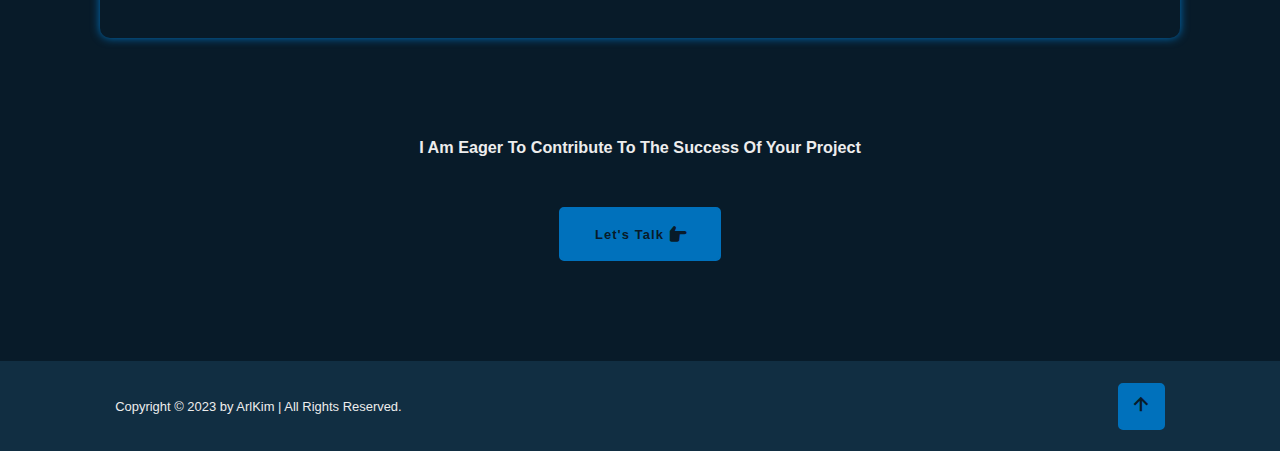
==== commit dd372ffe: "Add id to title tag for dynamic title generation" ====
--- a/casestudy.html
+++ b/casestudy.html
@@ -3,7 +3,7 @@
 <head>
     <meta charset="UTF-8">
     <meta name="viewport" content="width=device-width, initial-scale=1.0">
-    <title>Case Study</title>
+    <title id="page_title"></title>
     
     <link href="https://fonts.googleapis.com/icon?family=Material+Symbols+Sharp" rel="stylesheet">
     <link rel='stylesheet' href="https://unpkg.com/boxicons@2.1.4/css/boxicons.min.css">
--- a/styles.css
+++ b/styles.css
@@ -30,7 +30,7 @@
 }
 
 html{
-    font-size: 62.5%;
+    font-size: 67.5%;
     overflow-x: hidden;
 }
 
@@ -945,8 +945,8 @@
   .case-study-overview .case-study-cards .case-study-card .case-study-icon i{
     font-size: 70px;
   }
-
-  .case-study-overview .laptop-image-section{
+  
+  .laptop-image-section{
     display: flex;
     justify-content: center;
     align-items: center;
@@ -954,7 +954,7 @@
     margin-bottom: 40px;
   }
   
-  .case-study-overview .laptop-image-section img{
+  .laptop-image-section img{
     max-width: 100%;
     max-height: 100%;
   }
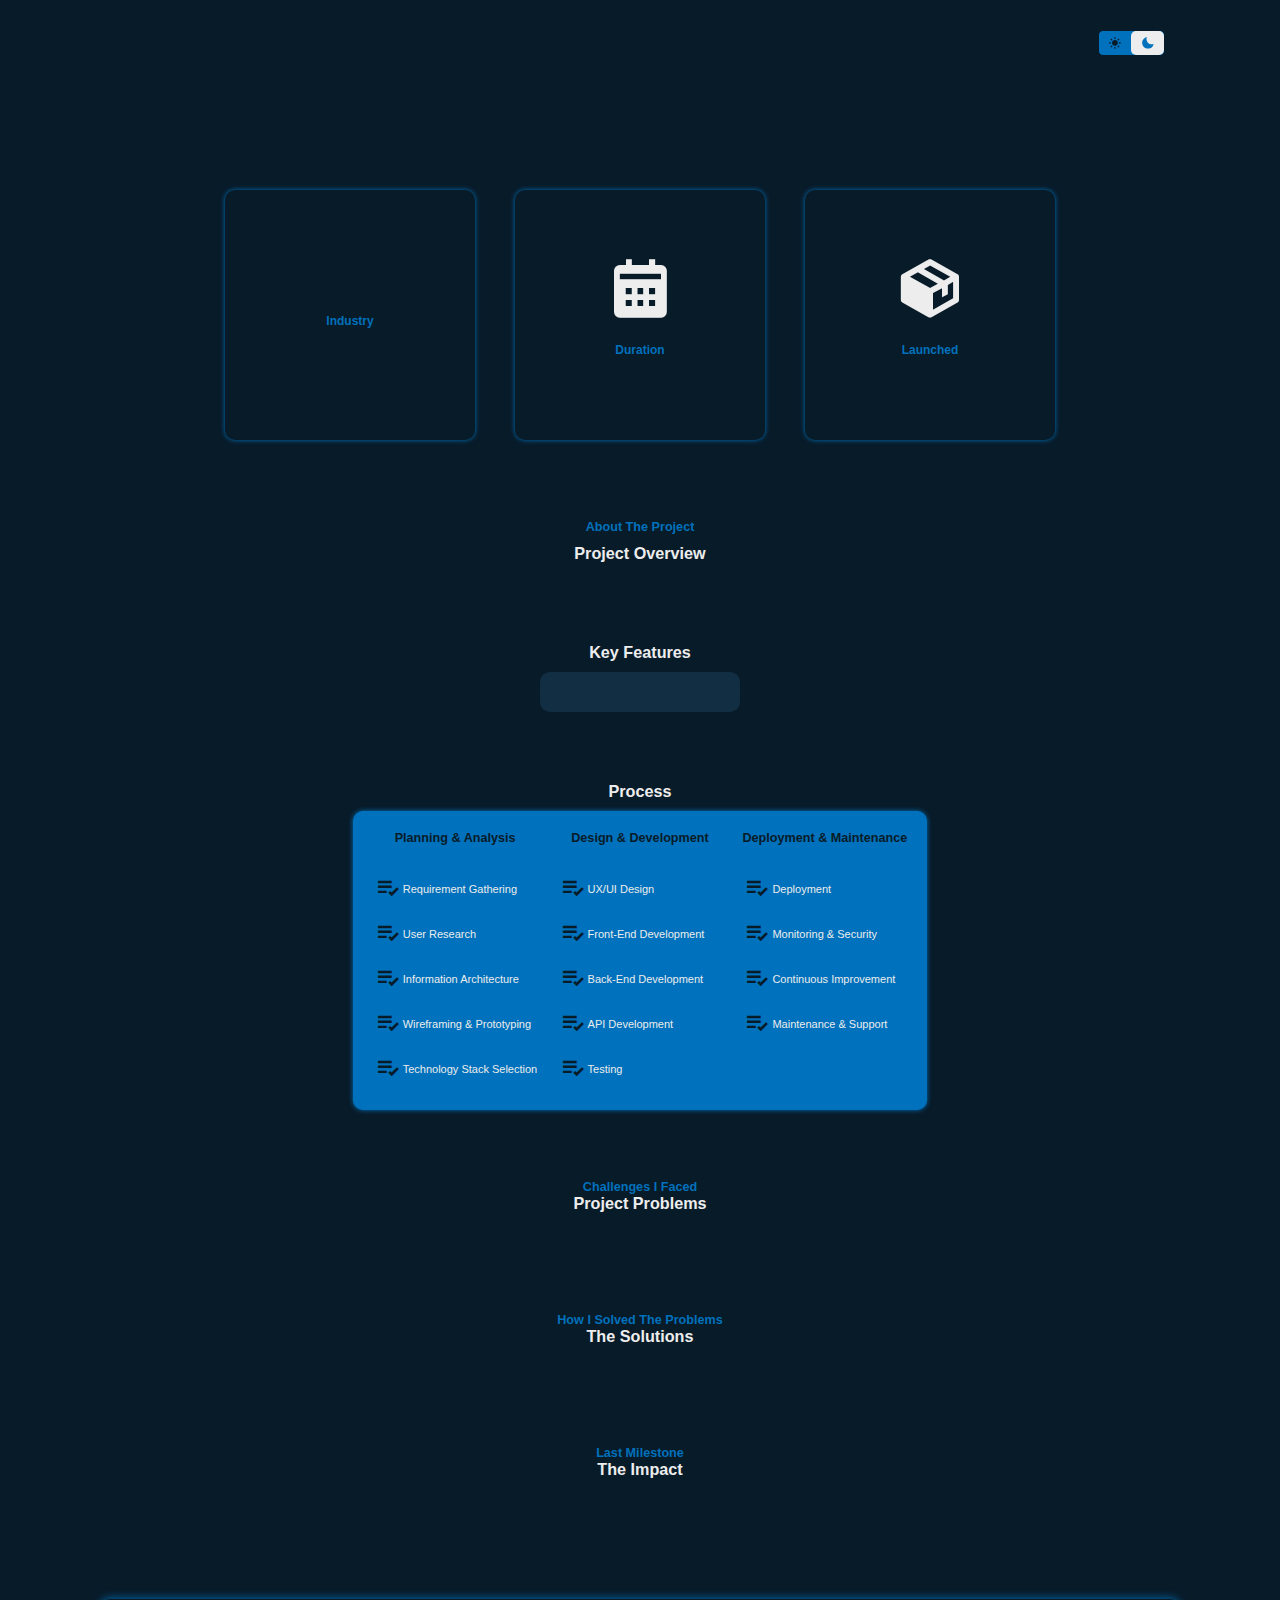
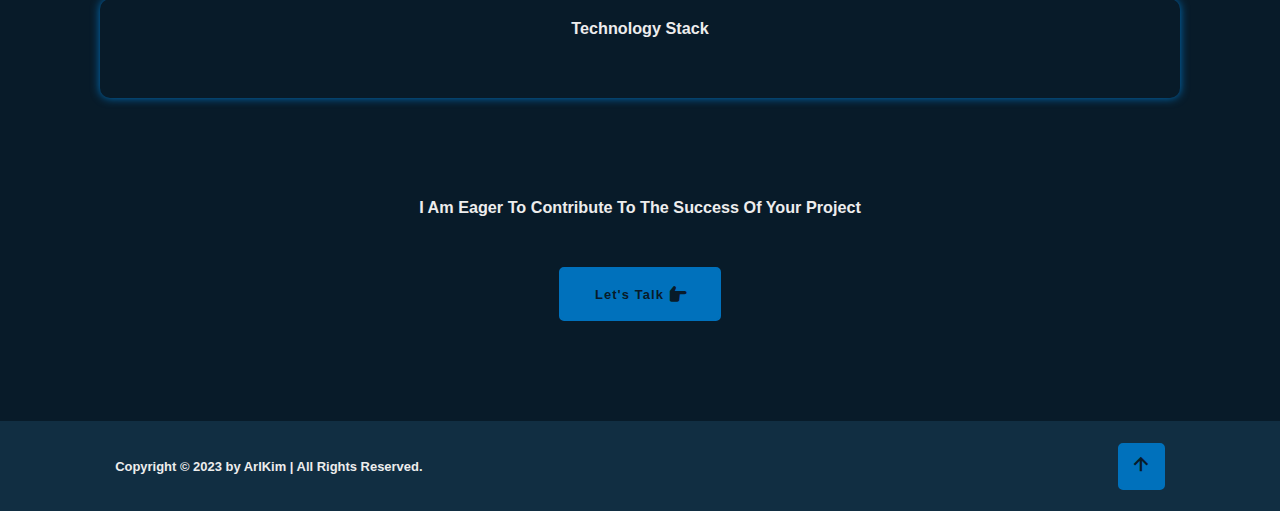
==== commit 0a807bd9: "Add GA4 tags and scripts" ====
--- a/casestudy.html
+++ b/casestudy.html
@@ -1,6 +1,15 @@
 <!DOCTYPE html>
 <html lang="en">
 <head>
+    <!-- Google Tag (gtag.js) -->
+    <script async src="https://www.googletagmanager.com/gtag/js?id=G-73R7SSF70G"></script>
+    <script>
+    window.dataLayer = window.dataLayer || [];
+    function gtag(){dataLayer.push(arguments);}
+    gtag('js', new Date());
+
+    gtag('config', 'G-73R7SSF70G');
+    </script>
     <meta charset="UTF-8">
     <meta name="viewport" content="width=device-width, initial-scale=1.0">
     <title id="page_title"></title>
--- a/styles.css
+++ b/styles.css
@@ -19,6 +19,7 @@
     --second-bg-color: #112e42;
     --text-color: #ededed;
     --deco-color: #0071bc;
+    --text-weight: 600;
 }
 
     /***Light Theme Variables***/
@@ -27,6 +28,7 @@
     --bg-darkmode: #ededed;
     --text-color: #081b29;
     --second-bg-color: #fff;
+    --text-weight: 500;
 }
 
 html{
@@ -37,6 +39,20 @@
 body{
     background-color: var(--bg-darkmode);
     color: var(--text-color);
+}
+
+p{
+    font-size: 12px;
+    font-weight: var(--text-weight);
+    text-align: justify;
+}
+
+h3, h4{
+    color: var(--deco-color);
+}
+
+li{
+    font-size: 11px;
 }
 
 
@@ -865,6 +881,22 @@
     cursor: pointer;
 }
 
+.form-message {
+    margin-top: 20px;
+    font-size: 11px;
+    color: #ffffff;
+    text-align: center;
+    display: none;
+}
+
+.form-message.success {
+    color: var(--text-color);
+}
+
+.form-message.error {
+    color: red;
+}
+
 /*Case Study Page Styles*/
 
 .case-study-intro{
@@ -876,6 +908,10 @@
     margin-right: 50px;
     margin-left: 50px;
   }
+
+  .case-study-intro p{
+    font-size: 12px;
+  }
   
   .case-study-intro .case-intro-left{
     display: flex;
@@ -940,6 +976,15 @@
     border-radius: 10px;
     width: 250px;
     height: 250px;
+  }
+
+  .case-study-overview .case-study-cards .case-study-card h3{
+    font-size: 12px;
+  }
+
+  .case-study-overview .case-study-cards .case-study-card h4{
+    font-size: 10px;
+    color: var(--text-color);
   }
 
   .case-study-overview .case-study-cards .case-study-card .case-study-icon i{
@@ -1050,6 +1095,10 @@
     margin: 70px 50px 0 50px;
   }
 
+  .case-study-challenges h2{
+    margin-bottom: 20px;
+  }
+
   .case-study-challenges .challenge-text h3,
   .case-study-challenges .challenge-text p{
     margin-bottom: 5px;
@@ -1076,6 +1125,10 @@
     margin: 0 50px;
   }
 
+  .case-study-solutions h2{
+    margin-bottom: 20px;
+  }
+
   .case-study-solutions .solution-text h3,
   .case-study-solutions .solution-text p{
     margin-bottom: 5px;
@@ -1100,6 +1153,10 @@
     justify-content: center;
     align-items: center;
     margin: 40px 50px 0 50px;
+  }
+
+  .case-study-impact h2{
+    margin-bottom: 20px;
   }
    
   .case-study-tech-stack{
@@ -1284,7 +1341,7 @@
 
 @media (max-width: 1200px){
     html{
-        font-size: 55%;
+        font-size: 60%;
     }
 }
 
@@ -1360,10 +1417,6 @@
 @media (max-width: 768px){
     .header{
         background: var(--bg-darkmode);
-    }
-
-    p{
-        font-weight: 600;
     }
 
     #menu_icon{
@@ -1543,7 +1596,7 @@
 
 @media (max-width: 520px){
     html{
-        font-size: 50%;
+        font-size: 55%;
     }
 
     .home-content h1{
@@ -1617,10 +1670,6 @@
 
 @media (max-width: 462px){
 
-    .home-content .intro-heading h1{
-       white-space: nowrap;
-    }
-
     .education{
         padding: 10rem 4% 5rem 5%;
     }
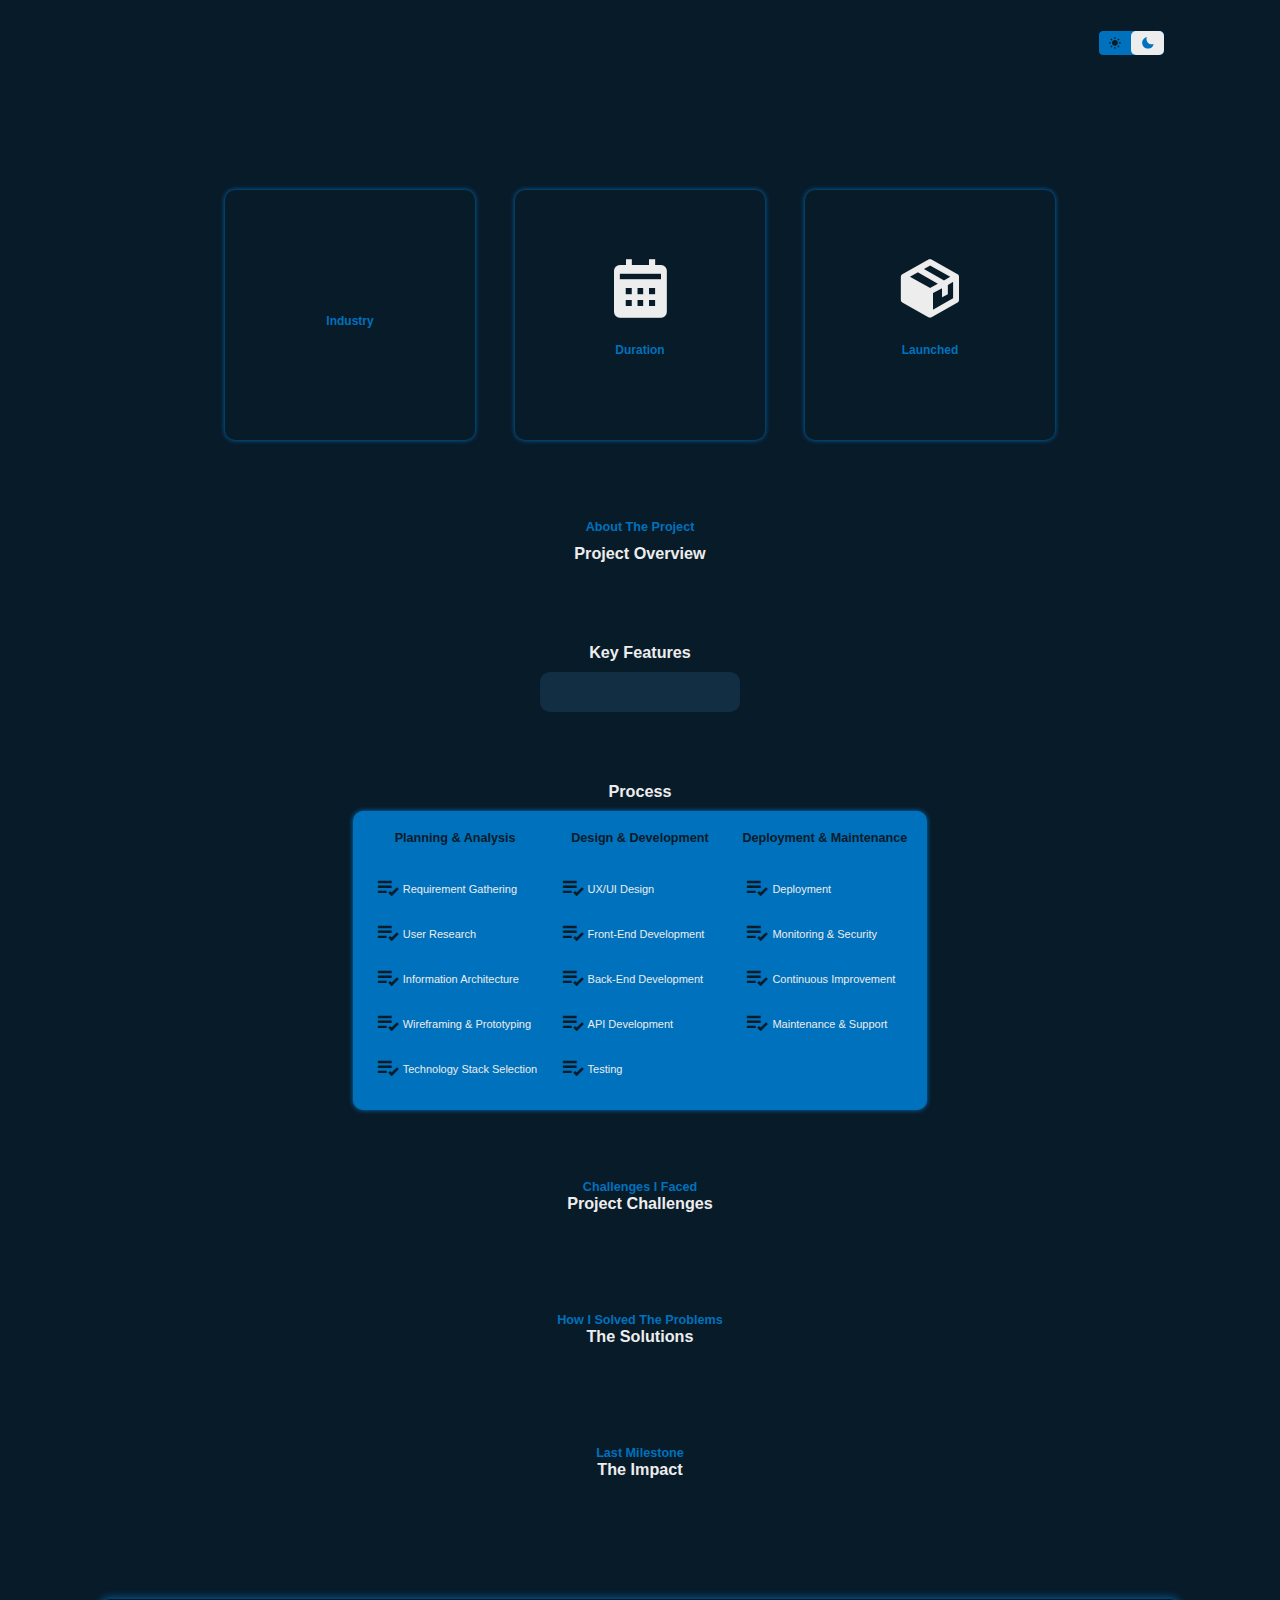
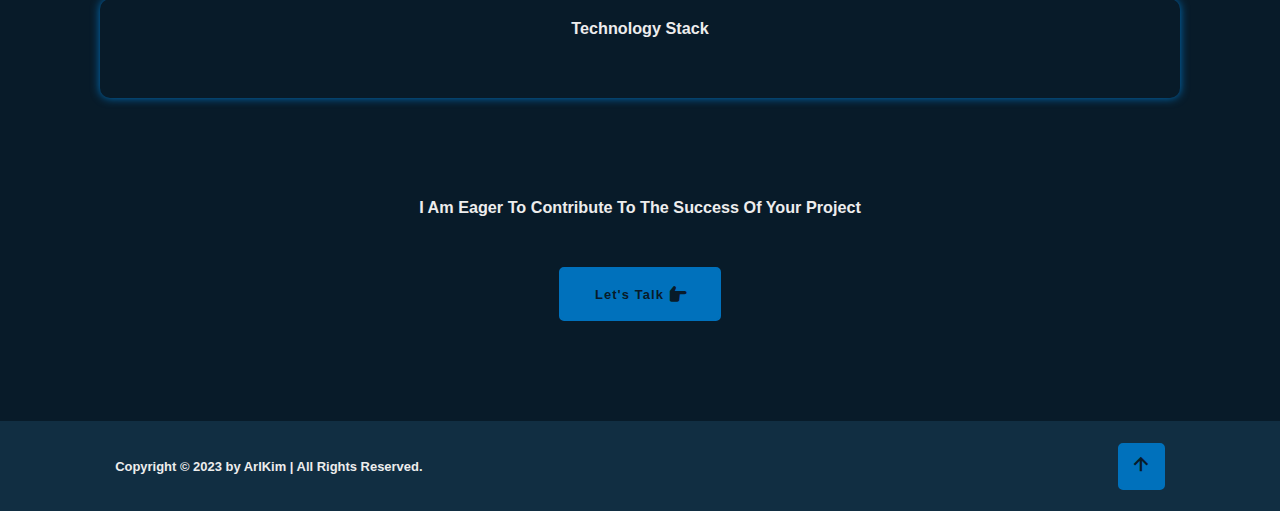
==== commit e8c6f01d: "Do small text changes" ====
--- a/casestudy.html
+++ b/casestudy.html
@@ -4,14 +4,17 @@
     <!-- Google Tag (gtag.js) -->
     <script async src="https://www.googletagmanager.com/gtag/js?id=G-73R7SSF70G"></script>
     <script>
-    window.dataLayer = window.dataLayer || [];
-    function gtag(){dataLayer.push(arguments);}
-    gtag('js', new Date());
-
-    gtag('config', 'G-73R7SSF70G');
+        window.dataLayer = window.dataLayer || [];
+        function gtag(){dataLayer.push(arguments);}
+        gtag('js', new Date());
+
+        gtag('config', 'G-73R7SSF70G');
     </script>
     <meta charset="UTF-8">
     <meta name="viewport" content="width=device-width, initial-scale=1.0">
+    <meta name="keywords" content="Allan, Kimutai, Allan Kimutai Tum, Case Study">
+    <meta name="author" content="Allan Kimutai Tum">
+    <meta name="description" content="Welcome to my space on the internet. Read and analyse the case studies for the projects I have been working on recently." />
     <title id="page_title"></title>
     
     <link href="https://fonts.googleapis.com/icon?family=Material+Symbols+Sharp" rel="stylesheet">
@@ -141,7 +144,7 @@
     <!-- Challenges Section -->
     <div class="case-study-challenges">
         <h3>Challenges I Faced</h3>
-        <h2>Project Problems</h2>
+        <h2>Project Challenges</h2>
         <div id="challenges_section">
 
         </div>
@@ -191,7 +194,7 @@
                 <h2>I Am Eager To Contribute To The Success Of Your Project</h2>
             </div>
             <div class='lead-gen-mini-btn case-study-cta-btn cta-buttons'>
-                <a href='index.html#contact' class="btn">Let's Talk<i class='bx bxs-hand-right'></i></a>
+                <a href='index.html#contact' class="btn track-link">Let's Talk<i class='bx bxs-hand-right'></i></a>
             </div>
         </div>
     </div>
